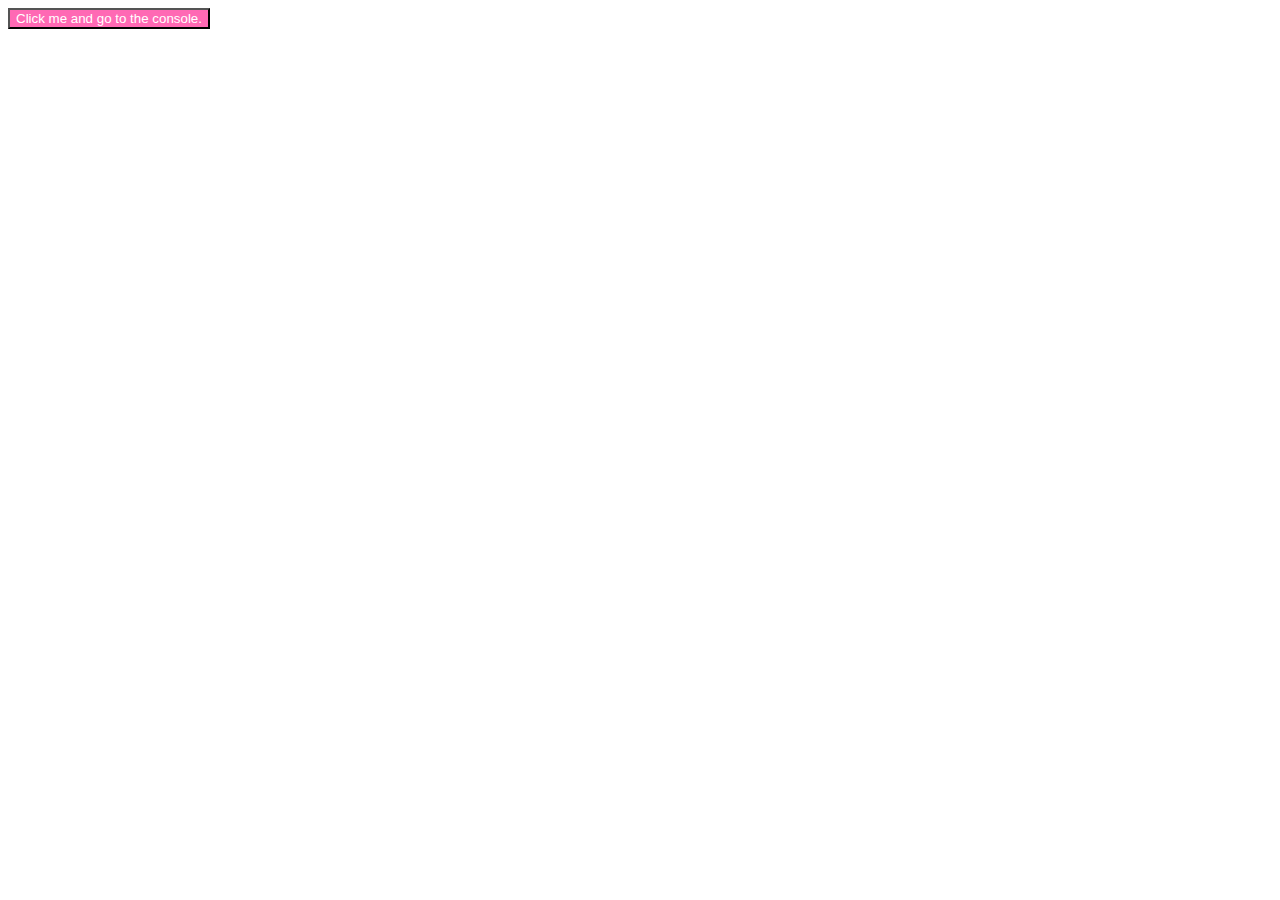
==== index.html @ 859d3ca6 "Initial commit" ====
<!DOCTYPE html>
<html lang="en">
  <head>
    <meta charset="UTF-8" />
    <meta http-equiv="X-UA-Compatible" content="IE=edge" />
    <meta name="viewport" content="width=device-width, initial-scale=1.0" />
    <link rel="stylesheet" href="./styles/index.css" />
    <script type="module" defer src="./index.js"></script>
    <title>Document</title>
  </head>
  <body>
    <button data-js="Button" class="Button">
      Click me and go to the console.
    </button>
  </body>
</html>
---- styles/index.css ----
@import './colors.css';
@import './base.css';
@import './utility.css';

@import '../components/Button.css';
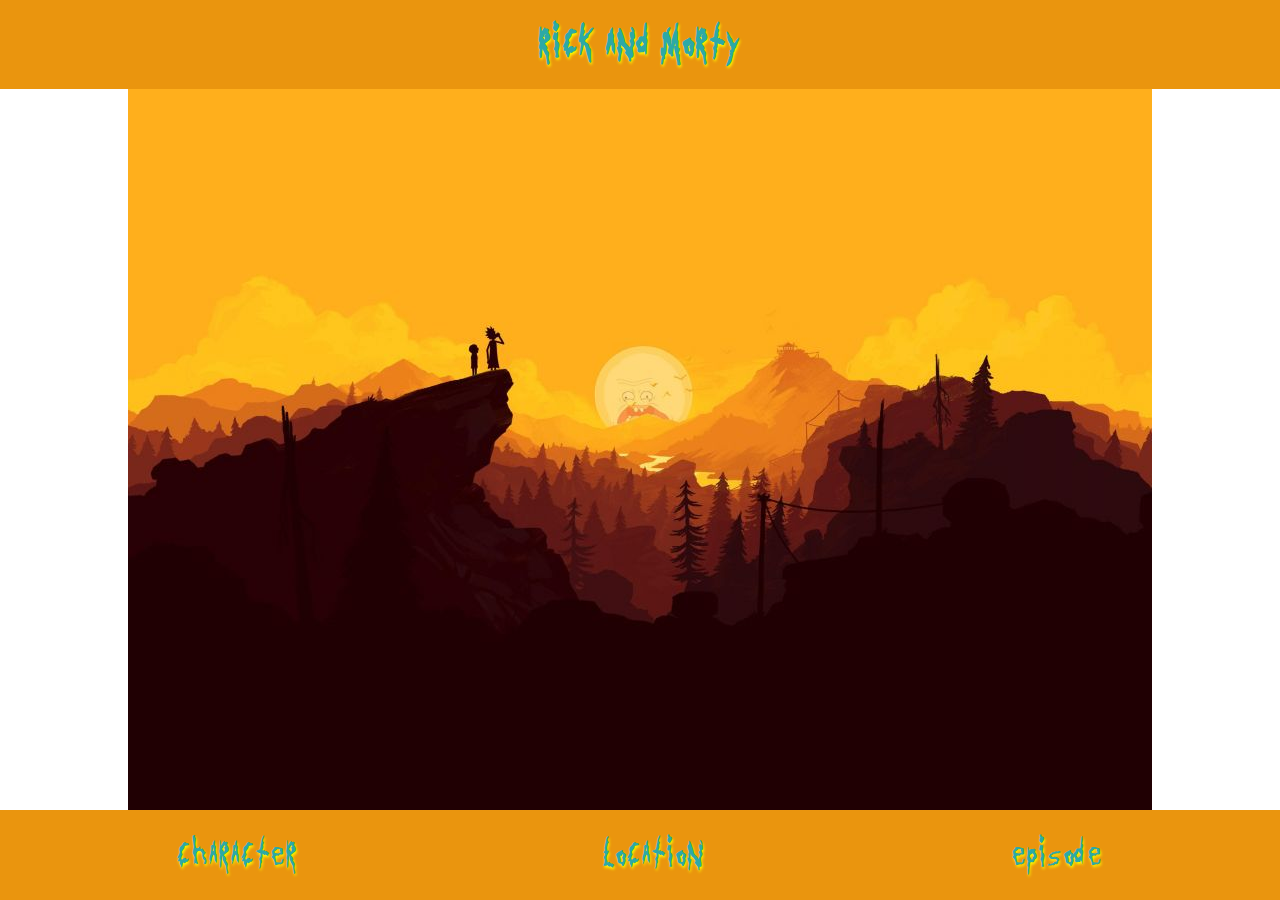
==== commit 5f069097: "Add" ====
--- a/index.html
+++ b/index.html
@@ -6,11 +6,17 @@
     <meta name="viewport" content="width=device-width, initial-scale=1.0" />
     <link rel="stylesheet" href="./styles/index.css" />
     <script type="module" defer src="./index.js"></script>
-    <title>Document</title>
+    <title>Rick and Morty Home</title>
   </head>
   <body>
-    <button data-js="Button" class="Button">
-      Click me and go to the console.
-    </button>
+    <header class="header1">
+      <h1 class="header_rickAndMorty">Rick and Morty</h1>
+    </header>
+    <main></main>
+    <nav class="navbar__main">
+      <a class="navbar__text" href="">Character</a>
+      <a class="navbar__text" href="">Location</a>
+      <a class="navbar__text" href="">Episode</a>
+    </nav>
   </body>
 </html>
--- a/styles/index.css
+++ b/styles/index.css
@@ -3,3 +3,4 @@
 @import './utility.css';
 
 @import '../components/Button.css';
+@import './headerAndNavbar.css';
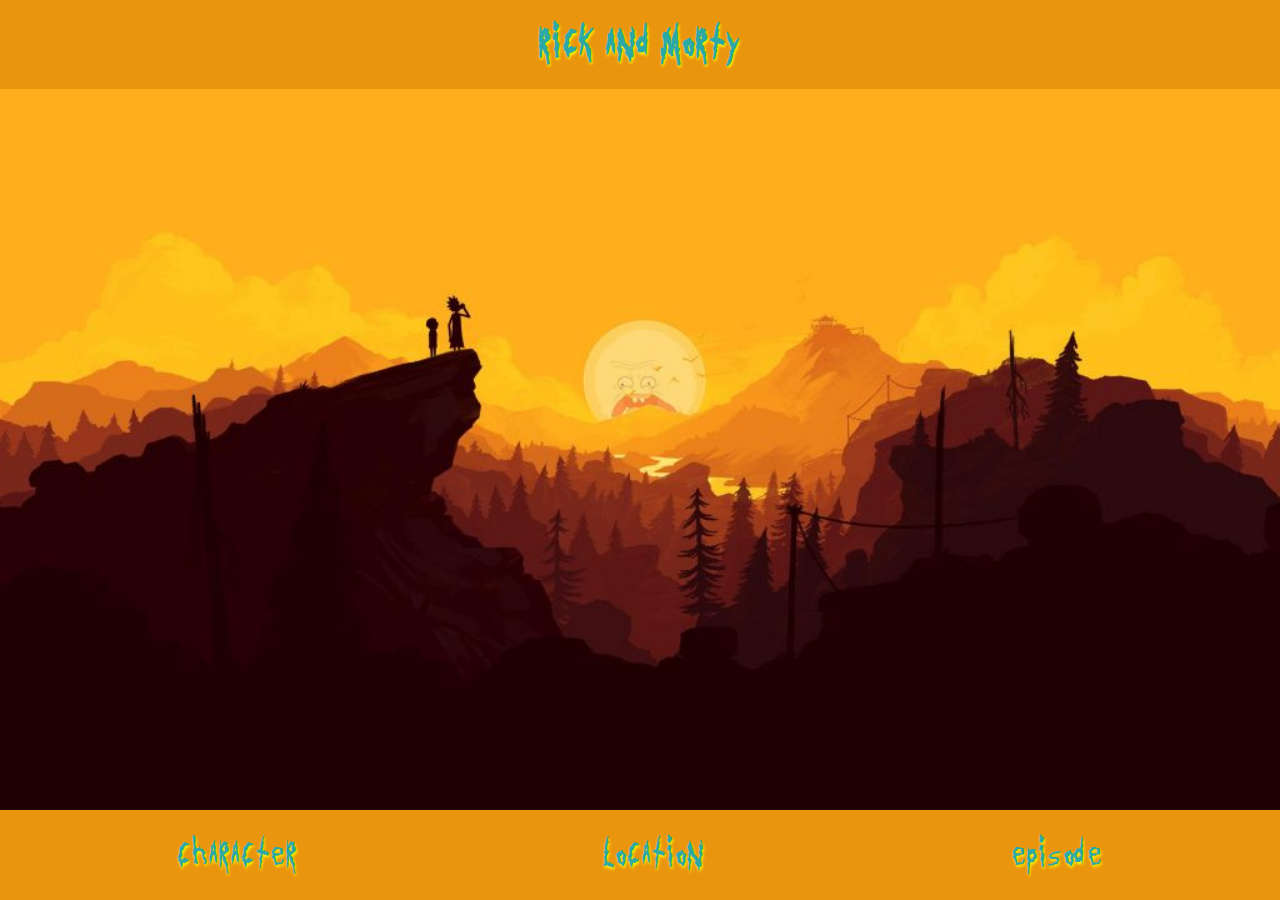
==== commit 06be7a0a: "Some styles for character details card" ====
--- a/index.html
+++ b/index.html
@@ -4,15 +4,25 @@
     <meta charset="UTF-8" />
     <meta http-equiv="X-UA-Compatible" content="IE=edge" />
     <meta name="viewport" content="width=device-width, initial-scale=1.0" />
+    <link rel="preconnect" href="https://fonts.googleapis.com" />
+    <link rel="preconnect" href="https://fonts.gstatic.com" crossorigin />
+    <link
+      href="https://fonts.googleapis.com/css2?family=Josefin+Sans:wght@400;700&display=swap"
+      rel="stylesheet"
+    />
     <link rel="stylesheet" href="./styles/index.css" />
     <script type="module" defer src="./index.js"></script>
+    <script type="module" defer src="./scripts/charactercards.js "></script>
+
     <title>Rick and Morty Home</title>
   </head>
   <body>
     <header class="header1">
       <h1 class="header_rickAndMorty">Rick and Morty</h1>
     </header>
-    <main></main>
+    <main>
+      <section class="character__figures" data-js="characters"></section>
+    </main>
     <nav class="navbar__main">
       <a class="navbar__text" href="">Character</a>
       <a class="navbar__text" href="">Location</a>
--- a/styles/index.css
+++ b/styles/index.css
@@ -4,3 +4,4 @@
 
 @import '../components/Button.css';
 @import './headerAndNavbar.css';
+@import '../pages/charactercard/charactercard.css';
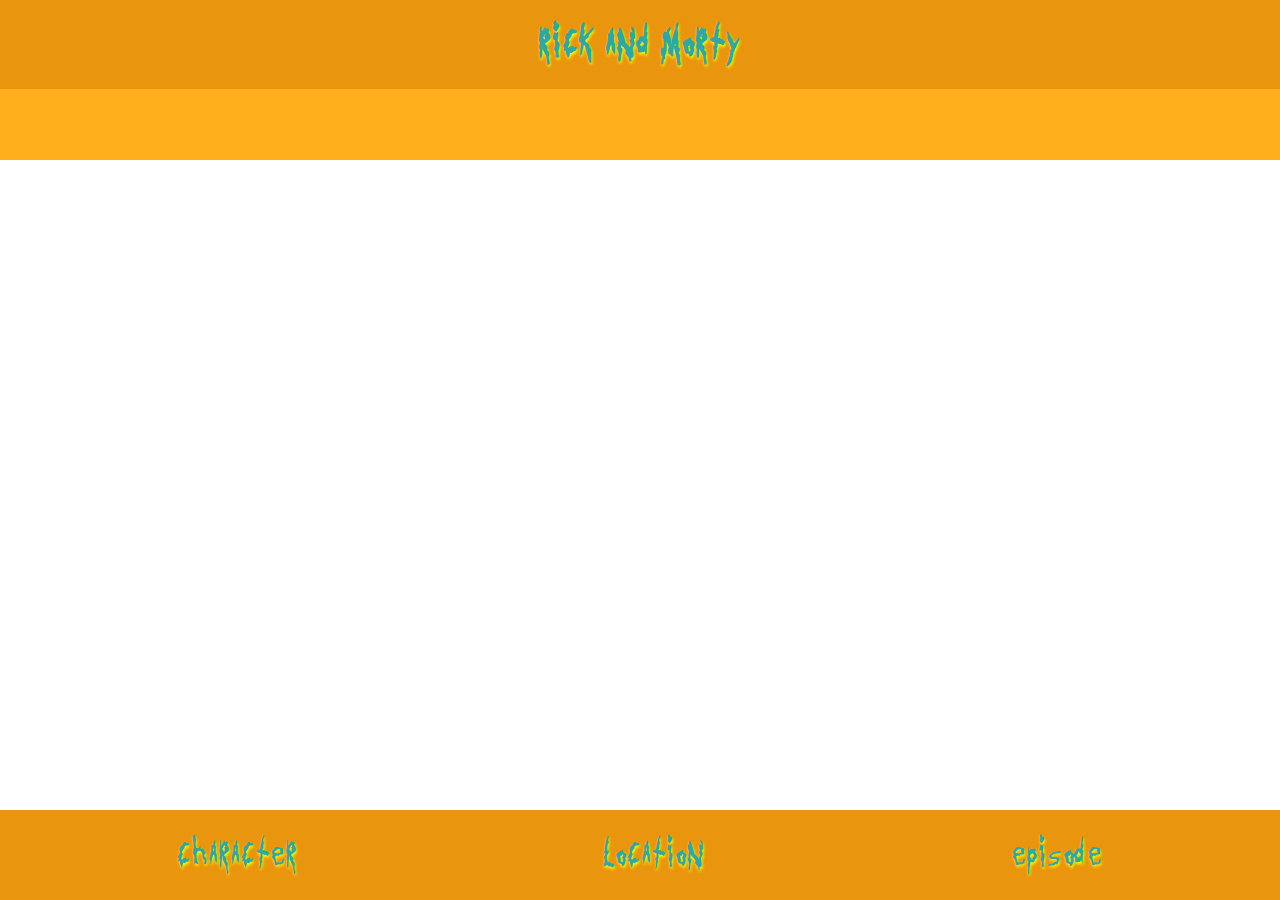
==== commit e28d40ac: "Add navigation via navbar" ====
--- a/index.html
+++ b/index.html
@@ -12,7 +12,6 @@
     />
     <link rel="stylesheet" href="./styles/index.css" />
     <script type="module" defer src="./index.js"></script>
-    <script type="module" defer src="./scripts/charactercards.js "></script>
 
     <title>Rick and Morty Home</title>
   </head>
@@ -22,11 +21,29 @@
     </header>
     <main>
       <section class="character__figures" data-js="characters"></section>
+      <!-- Location -->
+      <section class="locations" data-js="locations" hidden></section>
+      <section class="locationdetails" data-js="locationdetails" hidden>
+        <h2></h2>
+        <h5 data-js="locationType"></h5>
+        <h5 data-js="locationDimension"></h5>
+        <h3></h3>
+        <div class="residentlist" data-js="residentList"></div>
+      </section>
+      <!-- Episodes -->
+      <section class="episodes" data-js="episodes" hidden></section>
+      <section class="episodedetails" data-js="episodeDetails" hidden>
+        <h2></h2>
+        <h5 data-js="episodeType"></h5>
+        <h5 data-js="episodeDimension"></h5>
+        <h3></h3>
+        <div class="characterlist" data-js="characterList"></div>
+      </section>
     </main>
     <nav class="navbar__main">
-      <a class="navbar__text" href="">Character</a>
-      <a class="navbar__text" href="">Location</a>
-      <a class="navbar__text" href="">Episode</a>
+      <a class="navbar__text" data-js="navCharacter">Character</a>
+      <a class="navbar__text" data-js="navLocation">Location</a>
+      <a class="navbar__text" data-js="navEpisode">Episode</a>
     </nav>
   </body>
 </html>
--- a/styles/index.css
+++ b/styles/index.css
@@ -4,4 +4,10 @@
 
 @import '../components/Button.css';
 @import './headerAndNavbar.css';
+
 @import '../pages/charactercard/charactercard.css';
+@import '../pages/characterDetails/characterDetails.css';
+@import '../pages/episodeDetails/episodeDetails.css';
+@import '../pages/episodes/episodes.css';
+@import '../pages/locationDetails/locationDetails.css';
+@import '../pages/locations/locations.css';
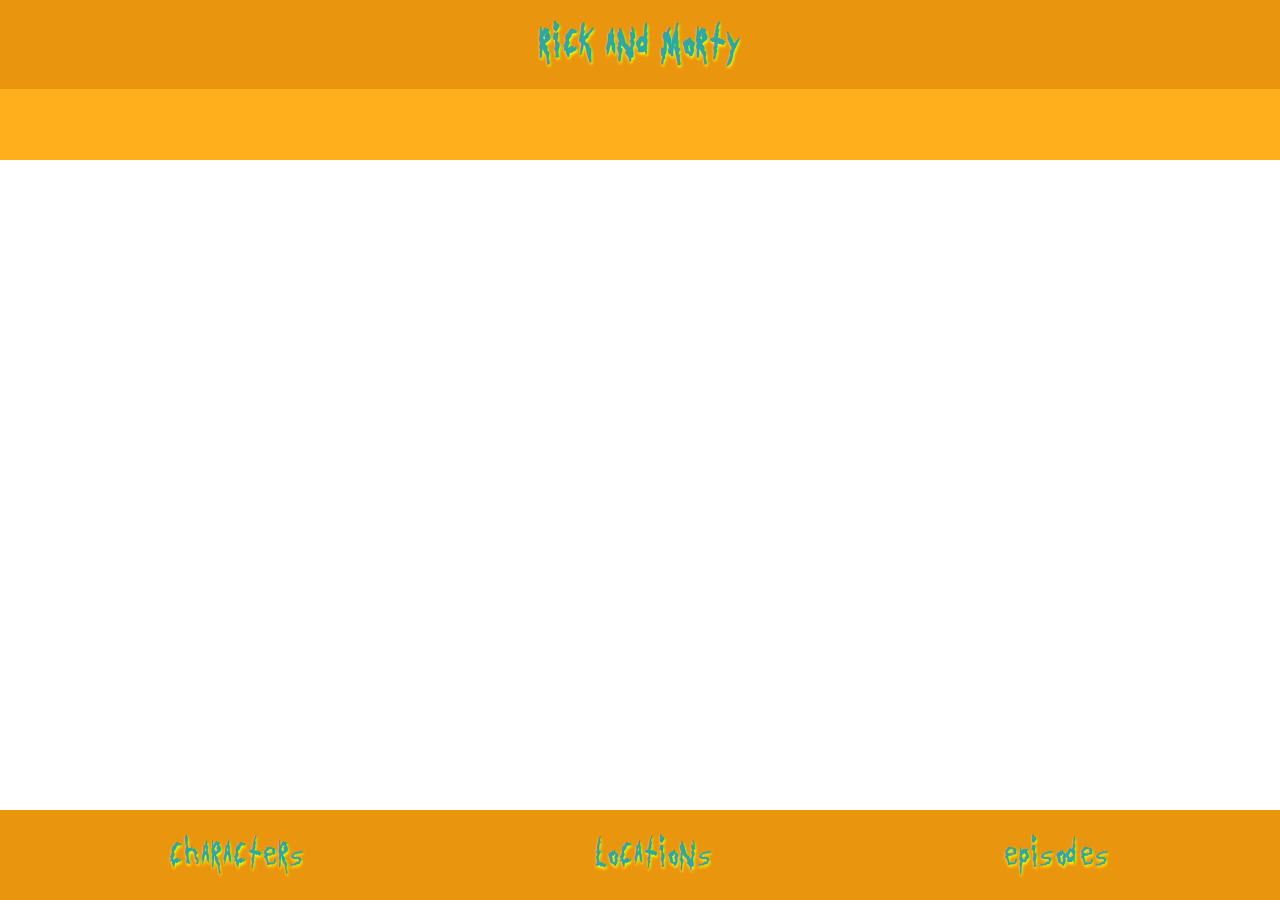
==== commit d646e312: "Change nav names to plural" ====
--- a/index.html
+++ b/index.html
@@ -13,7 +13,7 @@
     <link rel="stylesheet" href="./styles/index.css" />
     <script type="module" defer src="./index.js"></script>
 
-    <title>Rick and Morty Home</title>
+    <title>Rick and Morty</title>
   </head>
   <body>
     <header class="header1">
@@ -41,9 +41,9 @@
       </section>
     </main>
     <nav class="navbar__main">
-      <a class="navbar__text" data-js="navCharacter">Character</a>
-      <a class="navbar__text" data-js="navLocation">Location</a>
-      <a class="navbar__text" data-js="navEpisode">Episode</a>
+      <a class="navbar__text" data-js="navCharacter">Characters</a>
+      <a class="navbar__text" data-js="navLocation">Locations</a>
+      <a class="navbar__text" data-js="navEpisode">Episodes</a>
     </nav>
   </body>
 </html>
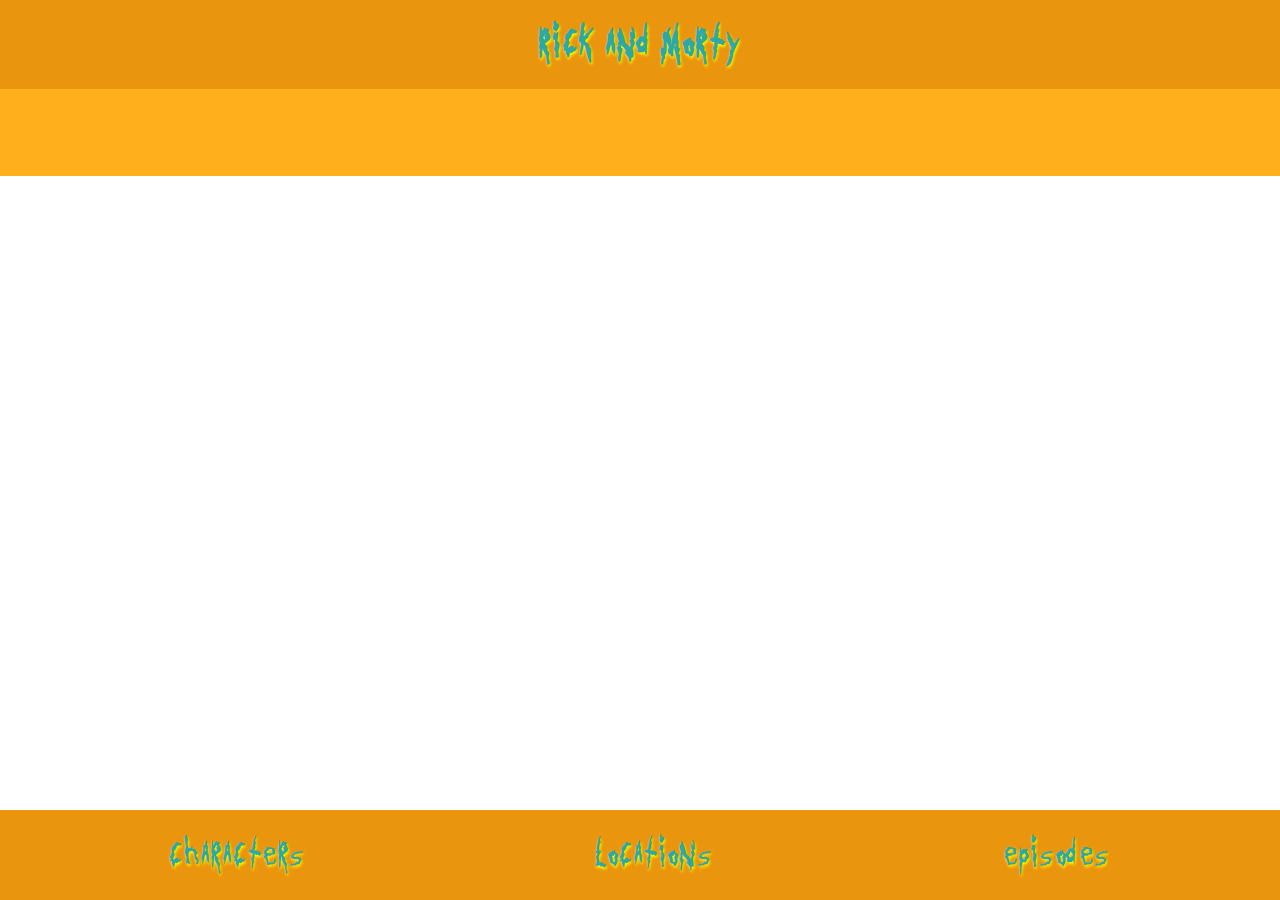
==== commit 2749ac96: "Add section with character__details in index.html" ====
--- a/index.html
+++ b/index.html
@@ -21,6 +21,10 @@
     </header>
     <main>
       <section class="character__figures" data-js="characters"></section>
+      <section
+        class="character__details"
+        data-js="character__details"
+      ></section>
       <!-- Location -->
       <section class="locations" data-js="locations" hidden></section>
       <section class="locationdetails" data-js="locationdetails" hidden>
